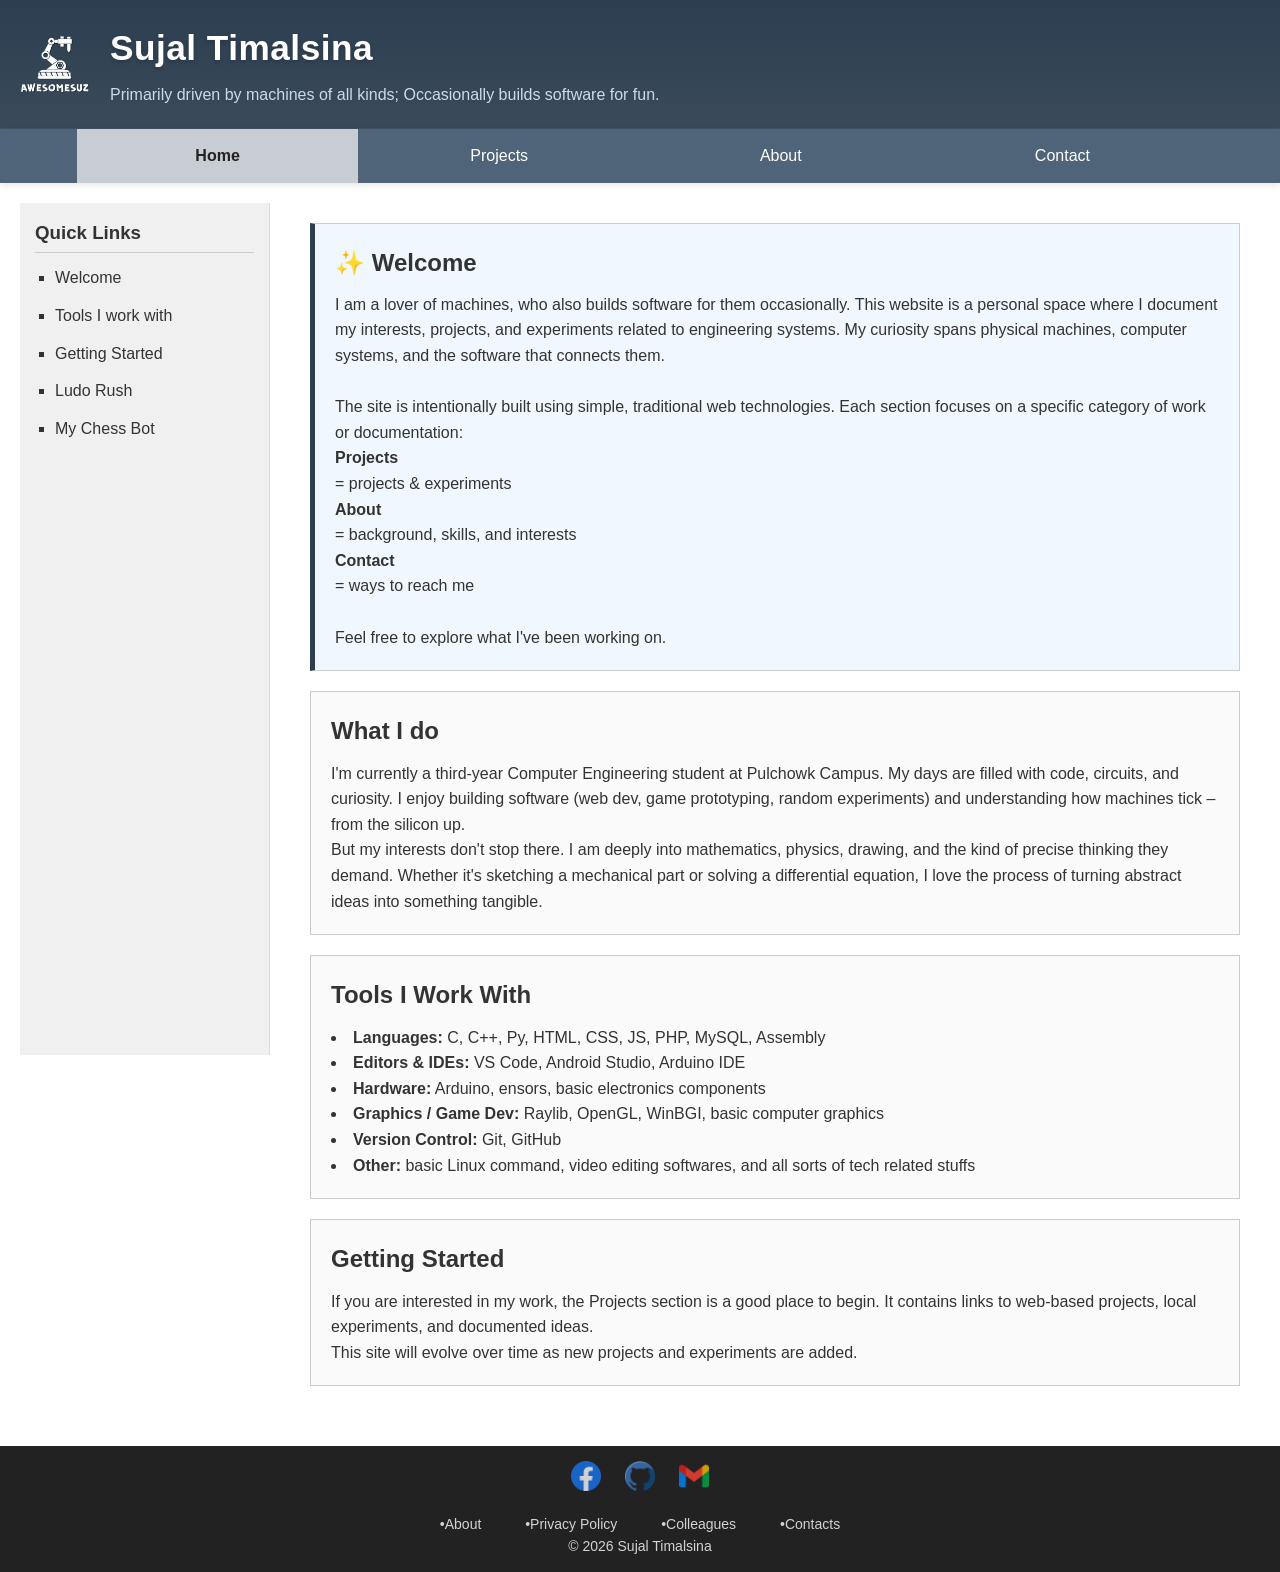
==== index.html @ 32d23326 "Initial upload of website files This commit uploads general website structure without individual pro" ====
<!DOCTYPE html>
<html lang="en">
<head>
    <meta charset="UTF-8">
    <title>Sujal Timalsina | Home</title>
    <meta name="viewport" content="width=device-width, initial-scale=1.0">
    <link rel="stylesheet" href="css/style.css">
    <link rel="icon" href="images/favicon.png" type="image/png">
</head>
<body>
<div class="container">

    <header class="site-header">
        <img src="images/logo.png" alt="Logo" class="site-logo">
        <div class="site-title">
            <h1>Sujal Timalsina</h1>
            <p>
                Primarily driven by machines of all kinds; Occasionally builds software for fun.
            </p>
        </div>
    </header>

    <nav id="full-nav">
        <ul>
            <li><a href="index.html" class="active">Home</a></li>
            <li><a href="projects.html">Projects</a></li>
            <li><a href="about.html">About</a></li>
            <li><a href="contact.html">Contact</a></li>
        </ul>
        <button class="nav-toggle" aria-label="Toggle navigation">☰</button>
    </nav>

    <!-- This is the collapsed nav that replaces the full nav -->
    <nav id="collapsed-nav" style="display: none;">
        <div class="collapsed-nav-content">
            <a href="index.html" class="active">Home</a>
        </div>
        <button class="nav-toggle" aria-label="Toggle navigation">☰</button>
    </nav>

    <div class="main">
        <aside>
            <h3>Quick Links</h3>
            <ul>
                <li><a href="#welcome">Welcome</a></li>
                <li><a href="#tools">Tools I work with</a></li>
                <li><a href="#getting-started">Getting Started</a></li>
                <li><a href="projects.html#ludo">Ludo Rush</a></li>
                <li><a href="projects.html#chess-bot">My Chess Bot</a></li>
            </ul>
        </aside>

        <section class="content">

            <div class="box overview-box" id="welcome">
                <h2>✨ Welcome</h2>
                <p>
                    I am a lover of machines, who also builds software for them occasionally.
                    This website is a personal space where I document my interests,
                    projects, and experiments related to engineering systems.
                    My curiosity spans physical machines, computer systems, and
                    the software that connects them.
                </p>
                <br>
                <p>
                    The site is intentionally built using simple, traditional web technologies.
                    Each section focuses on a specific category of work or documentation:
                </p>
                <p class="site-nav-item">
                    <strong>Projects</strong><br>
                    <span class="site-nav-desc">= projects & experiments</span>
                </p>
                <p class="site-nav-item">
                    <strong>About</strong><br>
                    <span class="site-nav-desc">= background, skills, and interests</span>
                </p>
                <p class="site-nav-item">
                    <strong>Contact</strong><br>
                    <span class="site-nav-desc">= ways to reach me</span>
                </p>
                <br>
                <p>
                    Feel free to explore what I've been working on.
                </p>
            </div>

            <div class="box">
                <h2>What I do</h2>
                <p>
                    I'm currently a third-year Computer Engineering student at Pulchowk Campus. 
                    My days are filled with code, circuits, and curiosity. I enjoy building software 
                    (web dev, game prototyping, random experiments) and understanding how machines tick – 
                    from the silicon up.
                </p>
                <p>
                    But my interests don't stop there. I am deeply into mathematics, physics,
                    drawing, and the kind of precise thinking they demand. 
                    Whether it's sketching a mechanical part or solving a differential equation, 
                    I love the process of turning abstract ideas into something tangible.
                </p>
            </div>

            <div class="box" id="tools">
                <h2>Tools I Work With</h2>
                <ul>
                    <li><strong>Languages:</strong> C, C++, Py, HTML, CSS, JS, PHP, MySQL, Assembly</li>
                    <li><strong>Editors & IDEs:</strong> VS Code, Android Studio, Arduino IDE</li>
                    <li><strong>Hardware:</strong> Arduino, ensors, basic electronics components</li>
                    <li><strong>Graphics / Game Dev:</strong> Raylib, OpenGL, WinBGI, basic computer graphics</li>
                    <li><strong>Version Control:</strong> Git, GitHub</li>
                    <li><strong>Other:</strong> basic Linux command, video editing softwares, and all sorts of tech related stuffs</li>
                </ul>
            </div>

            <div class="box" id="getting-started">
                <h2>Getting Started</h2>
                <p>
                    If you are interested in my work, the Projects section is a good
                    place to begin. It contains links to web-based projects, local
                    experiments, and documented ideas.
                </p>
                <p>
                    This site will evolve over time as new projects and experiments
                    are added.
                </p>
            </div>

        </section>
    </div>

    <footer>
        <div class="social-icons">
            <a href="https://facebook.com/tmcna.sujal" target="_blank">
                <img src="images/facebook.png" alt="Facebook">
            </a>
            <a href="https://github.com/awesomesuz" target="_blank">
                <img src="images/github.png" alt="GitHub">
            </a>
            <a href="mailto:sujaltmcna@gmail.com">
                <img src="images/gmail.png" alt="Gmail">
            </a>
        </div>

        <div class="footer-links">
            <a href="about.html">•About</a>
            <a href="privacy.html">•Privacy Policy</a>
            <a href="colleagues.html">•Colleagues</a>
            <a href="contacts.html">•Contacts</a>
        </div>

        <div class="copyright">
            © 2026 Sujal Timalsina
        </div>
    </footer>

</div>

<script src="js/main.js"></script>
</body>
</html>
---- css/style.css ----
/* ===== RESET ===== */
* {
    margin: 0;
    padding: 0;
    box-sizing: border-box;
}

body {
    font-family: Arial, Helvetica, sans-serif;
    background-color: #f4f4f4;
    color: #333;
    line-height: 1.6;
}

/* ===== GLOBAL SMOOTH SCROLLING ===== */
html {
    scroll-behavior: smooth;
}

.box[id] {
    scroll-margin-top: 70px;
}

/* ===== CONTAINER ===== */
.container {
    width: 100%;
    background: #ffffff;
    min-height: 100vh;
}

/* ===== HEADER ===== */
header {
    background: linear-gradient(180deg, #2c3e50, #3a4a5a);
    color: #fff;
    padding: 20px;
    box-shadow: 0 4px 12px rgba(0, 0, 0, 0.1);
    border-bottom: 1px solid rgba(255, 255, 255, 0.1);
}

.site-header {
    display: flex;
    align-items: center;
    gap: 20px;
}

.site-logo {
    width: 70px;
    height: auto;
    object-fit: contain;
}

.site-title h1 {
    color: #ffffff;
    font-size: 2.2rem;
    font-weight: 600;
    margin: 0;
    letter-spacing: 0.5px;
    text-shadow: 0 2px 4px rgba(0, 0, 0, 0.2);
}

header p {
    font-size: 1rem;
    color: #ccdbe9;
    margin-top: 6px;
    font-weight: 300;
}

/* ===== NAV ===== */
nav {
    background: #4f6379;
    position: sticky;
    top: 0;
    z-index: 10;
    box-shadow: 0 2px 8px rgba(0, 0, 0, 0.1);
}

#full-nav ul {
    list-style: none;
    display: grid;
    grid-template-columns: repeat(4, 1fr);
    padding: 0 max(20px, min(100px, 6vw));
}

#full-nav ul li a {
    display: block;
    padding: 14px 20px;
    color: #ffffff;
    text-decoration: none;
    text-align: center;
    font-weight: 500;
    transition: background 0.2s, color 0.2s;
}

#full-nav ul li a.active {
    background: #c8cdd3;
    color: #222;
    font-weight: bold;
}

#full-nav ul li a:hover:not(.active) {
    background: #5f738b;
    color: #fff;
}

.nav-toggle {
    position: absolute;
    top: 0;
    right: 25px;
    height: 50px;
    width: 50px;
    background: #5f738b;
    color: white;
    border: none;
    font-size: 20px;
    cursor: pointer;
    z-index: 11;
    transition: background 0.2s;
}

.nav-toggle:hover {
    background: #6f839b;
}

/* ===== ASIDE ===== */
aside {
    width: 250px;
    padding: 15px;
    background: #f0f0f0;
    border-right: 1px solid #ddd;
    position: sticky;
    top: 64px;
    height: calc(100vh - 48px);
}

aside h3 {
    margin-bottom: 10px;
    border-bottom: 1px solid #ccc;
    padding-bottom: 5px;
}

aside ul {
    list-style: square;
    margin-left: 20px;
}

aside ul li {
    margin-bottom: 8px;
}

aside ul li a {
    color: inherit;
    text-decoration: none;
    display: block;
    padding: 2px 0;
}

aside ul li a:hover {
    background-color: #e0e0e0;
}

/* ===== MAIN CONTENT ===== */
.main {
    display: flex;
    align-items: flex-start;
    gap: 20px;
    padding: 20px;
}

section.content {
    flex: 1;
    padding: 20px;
}

section.content h2 {
    margin-bottom: 10px;
}

/* ===== BOXES ===== */
.box {
    border: 1px solid #ccc;
    padding: 20px;
    margin-bottom: 20px;
    background: #fafafa;
    overflow: auto;
}

.box ul {
    list-style-position: inside;
}

.box video {
    max-width: 100%;
    height: auto;
    display: block;
}


/* ===== SKILLS ICONS ===== */
.skills-container {
    display: flex;
    flex-wrap: wrap;
    gap: 25px;
    margin-top: 20px;
}

.skill {
    display: flex;
    flex-direction: column;
    align-items: center;
    width: 80px;
}

.skill img {
    width: 50px;
    height: 50px;
    object-fit: contain;
    transition: transform 0.3s ease;
}

.skill img:hover {
    transform: scale(1.15);
}

.skill span {
    margin-top: 8px;
    font-size: 14px;
}

/* ===== SPECIAL BOX STYLES ===== */
.overview-box {
    background: #f0f7ff;
    border-left: 5px solid #2c3e50;
}

.current-box {
    background: #fff9e6;
    border: 1px solid #f1c40f;
}

.more-content {
    display: none;
    margin-top: 10px;
}

.read-more-btn {
    display: inline-block;
    margin: 8px 0;
    cursor: pointer;
    color: #2c3e50;
    text-decoration: underline;
}

/* ===== ABOUT IMAGE BOX ===== */
.about-image-box {
    float: right;
    width: 250px;
    padding: 8px;
    margin-left: 25px;
    margin-bottom: 15px;
    border: 1px solid #ccc;
    border-radius: 8px;
    background: #fff;
    box-shadow: 0 4px 10px rgba(0,0,0,0.1);
    text-align: center;
}

.about-image-box img {
    width: 100%;
    height: auto;
    border-radius: 6px;
    display: block;
}

/* ===== SECTION DIVIDER ===== */
.section-divider {
    border: 0;
    height: 4px;
    background: linear-gradient(to right, transparent, #888, transparent);
    margin: 40px 0;
}

/* ===== FOOTER ===== */
footer {
    background: #222;
    color: #ccc;
    text-align: center;
    padding: 15px;
    font-size: 14px;
}

/* Social icons container */
footer .social-icons {
    margin-bottom: 15px;
    opacity: 0.8;
}

footer .social-icons a {
    display: inline-block;
    margin: 0 10px;
    transition: opacity 0.2s;
}

footer .social-icons a:hover {
    opacity: 0.8;
}

footer .social-icons img {
    width: 30px;
    height: auto;
    display: block;
}

/* Footer links (About, Privacy, etc.) */
footer .footer-links {
    margin-top: 15px;
    margin-bottom: 0px;
}

footer .footer-links a {
    color: lightgray;
    text-decoration: none;
    margin: 0 20px;
    transition: color 0.2s;
}

footer .footer-links a:hover {
    color: white;
    text-decoration: underline;
}

/* Copyright line */
footer .copyright {
    margin-top: 0;
    color: lightgray;
}

/* ===== MOBILE ===== */
@media (max-width: 768px) {
    .main {
        flex-direction: column;
    }

    aside {
        display: none;
    }

    #full-nav ul {
        grid-template-columns: 1fr;
        padding: 0 25px;
    }

    #full-nav .nav-toggle {
        display: none;
    }

    #collapsed-nav .nav-toggle {
        display: block;
    }

    #collapsed-nav {
        background: #444;
        position: sticky;
        top: 0;
        z-index: 10;
        display: none;
    }

    #collapsed-nav .collapsed-nav-content {
        padding: 0 25px;
    }

    #collapsed-nav a {
        display: block;
        padding: 12px 20px;
        color: #222;
        text-decoration: none;
        background: #c8cdd3;
        font-weight: bold;
        text-align: center;
        width: 100%;
        box-sizing: border-box;
    }
}
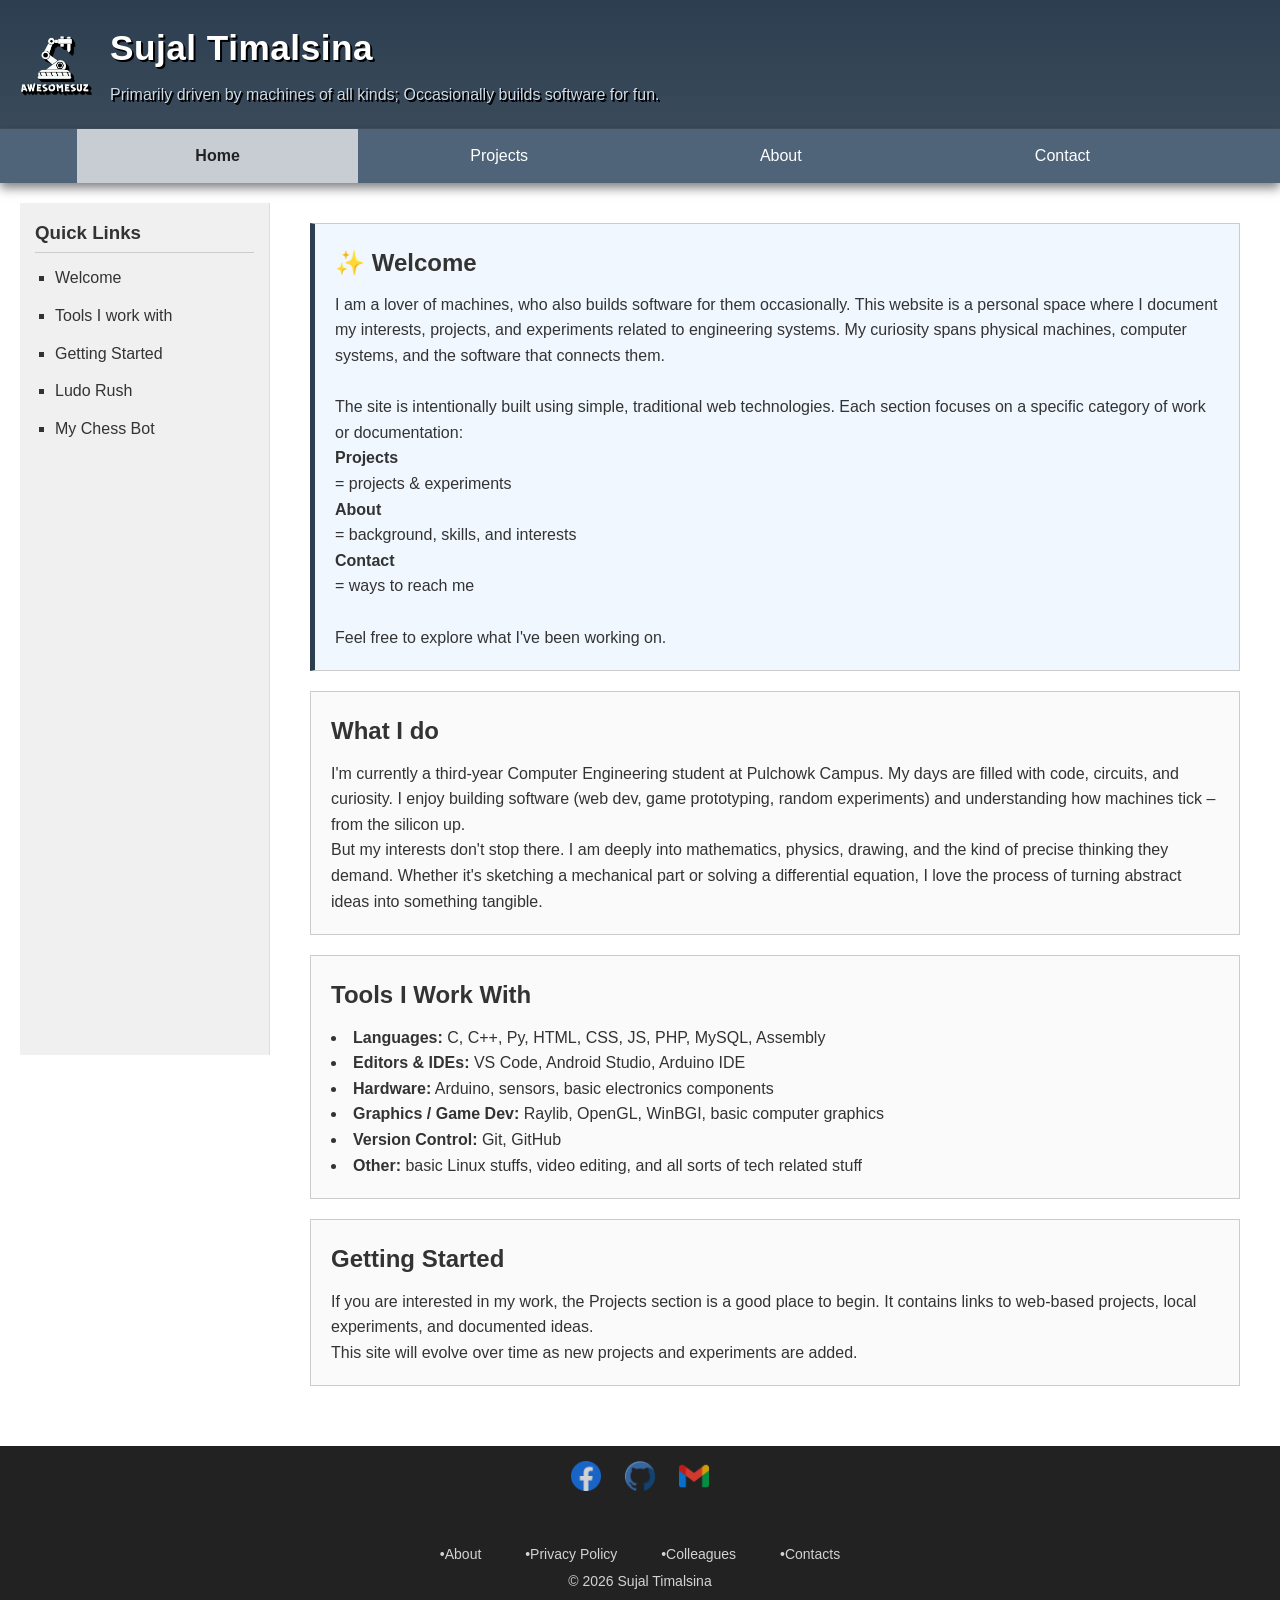
==== commit 341accd7: "Redesigned the nav for mobile view The previous mobile navigation was not user‑friendly. So, desktop" ====
--- a/index.html
+++ b/index.html
@@ -2,8 +2,8 @@
 <html lang="en">
 <head>
     <meta charset="UTF-8">
+    <meta name="viewport" content="width=device-width, initial-scale=1.0">
     <title>Sujal Timalsina | Home</title>
-    <meta name="viewport" content="width=device-width, initial-scale=1.0">
     <link rel="stylesheet" href="css/style.css">
     <link rel="icon" href="images/favicon.png" type="image/png">
 </head>
@@ -20,6 +20,7 @@
         </div>
     </header>
 
+    <!-- Full navigation – visible on desktop -->
     <nav id="full-nav">
         <ul>
             <li><a href="index.html" class="active">Home</a></li>
@@ -27,16 +28,19 @@
             <li><a href="about.html">About</a></li>
             <li><a href="contact.html">Contact</a></li>
         </ul>
-        <button class="nav-toggle" aria-label="Toggle navigation">☰</button>
     </nav>
 
-    <!-- This is the collapsed nav that replaces the full nav -->
-    <nav id="collapsed-nav" style="display: none;">
-        <div class="collapsed-nav-content">
-            <a href="index.html" class="active">Home</a>
-        </div>
-        <button class="nav-toggle" aria-label="Toggle navigation">☰</button>
+    <nav id="collapsed-nav">
+        <span class="current-page">Home</span>
+        <button class="nav-toggle" aria-label="Toggle navigation">☰</button>       
     </nav>
+
+    <!-- Implemented this as a separate part -->
+    <div id="mobile-drawer">
+            <a href="projects.html">Projects</a>
+            <a href="about.html">About</a>
+            <a href="contact.html">Contact</a>
+    </div>
 
     <div class="main">
         <aside>
@@ -51,7 +55,6 @@
         </aside>
 
         <section class="content">
-
             <div class="box overview-box" id="welcome">
                 <h2>✨ Welcome</h2>
                 <p>
@@ -105,10 +108,10 @@
                 <ul>
                     <li><strong>Languages:</strong> C, C++, Py, HTML, CSS, JS, PHP, MySQL, Assembly</li>
                     <li><strong>Editors & IDEs:</strong> VS Code, Android Studio, Arduino IDE</li>
-                    <li><strong>Hardware:</strong> Arduino, ensors, basic electronics components</li>
+                    <li><strong>Hardware:</strong> Arduino, sensors, basic electronics components</li>
                     <li><strong>Graphics / Game Dev:</strong> Raylib, OpenGL, WinBGI, basic computer graphics</li>
                     <li><strong>Version Control:</strong> Git, GitHub</li>
-                    <li><strong>Other:</strong> basic Linux command, video editing softwares, and all sorts of tech related stuffs</li>
+                    <li><strong>Other:</strong> basic Linux stuffs, video editing, and all sorts of tech related stuff</li>
                 </ul>
             </div>
 
@@ -145,7 +148,7 @@
             <a href="about.html">•About</a>
             <a href="privacy.html">•Privacy Policy</a>
             <a href="colleagues.html">•Colleagues</a>
-            <a href="contacts.html">•Contacts</a>
+            <a href="contact.html">•Contacts</a>
         </div>
 
         <div class="copyright">
--- a/css/style.css
+++ b/css/style.css
@@ -35,6 +35,7 @@
     padding: 20px;
     box-shadow: 0 4px 12px rgba(0, 0, 0, 0.1);
     border-bottom: 1px solid rgba(255, 255, 255, 0.1);
+    z-index: 15;
 }
 
 .site-header {
@@ -47,6 +48,8 @@
     width: 70px;
     height: auto;
     object-fit: contain;
+    filter: drop-shadow(1px 1px 0 #000)
+            drop-shadow(2px 2px 0 #000);
 }
 
 .site-title h1 {
@@ -55,7 +58,9 @@
     font-weight: 600;
     margin: 0;
     letter-spacing: 0.5px;
-    text-shadow: 0 2px 4px rgba(0, 0, 0, 0.2);
+    text-shadow: 
+        1px 1px 0 #000,
+        2px 2px 0 #000;
 }
 
 header p {
@@ -63,6 +68,9 @@
     color: #ccdbe9;
     margin-top: 6px;
     font-weight: 300;
+    text-shadow: 
+        1px 1px 0 #000,
+        2px 2px 0 #000;
 }
 
 /* ===== NAV ===== */
@@ -71,7 +79,11 @@
     position: sticky;
     top: 0;
     z-index: 10;
-    box-shadow: 0 2px 8px rgba(0, 0, 0, 0.1);
+    box-shadow: 0 5px 10px rgba(0, 0, 0, 0.5);
+}
+
+nav.no-shadow {
+    box-shadow: none !important;
 }
 
 #full-nav ul {
@@ -102,23 +114,12 @@
     color: #fff;
 }
 
-.nav-toggle {
-    position: absolute;
-    top: 0;
-    right: 25px;
-    height: 50px;
-    width: 50px;
-    background: #5f738b;
-    color: white;
-    border: none;
-    font-size: 20px;
-    cursor: pointer;
-    z-index: 11;
-    transition: background 0.2s;
-}
-
-.nav-toggle:hover {
-    background: #6f839b;
+#collapsed-nav {
+    display: none;
+}
+
+#mobile-drawer {
+    display: none;
 }
 
 /* ===== ASIDE ===== */
@@ -247,7 +248,6 @@
     margin: 8px 0;
     cursor: pointer;
     color: #2c3e50;
-    text-decoration: underline;
 }
 
 /* ===== ABOUT IMAGE BOX ===== */
@@ -290,7 +290,7 @@
 
 /* Social icons container */
 footer .social-icons {
-    margin-bottom: 15px;
+    margin-bottom: 45px;
     opacity: 0.8;
 }
 
@@ -312,8 +312,8 @@
 
 /* Footer links (About, Privacy, etc.) */
 footer .footer-links {
-    margin-top: 15px;
-    margin-bottom: 0px;
+    margin-top: 25px;
+    margin-bottom: 5px;
 }
 
 footer .footer-links a {
@@ -334,50 +334,161 @@
     color: lightgray;
 }
 
-/* ===== MOBILE ===== */
+.aside-disabled {
+    pointer-events: none;
+}
+
 @media (max-width: 768px) {
+    header {
+        border-bottom: 3px solid #4f6379;
+    }
+
+    #full-nav {
+        display: none;
+    }
+
+    #collapsed-nav {
+        display: grid;
+        grid-template-columns: 1fr;
+        background: #4f6379;
+        padding: 0 max(20px, min(100px, 6vw));
+    }
+    #collapsed-nav .current-page {
+        display: block;
+        padding: 14px 20px;
+        text-align: center;
+        background: #c8cdd3;
+        color: #222;
+        font-weight: bold;
+        border: 2px solid #2c3e50;
+        border-radius: 4px;
+    }
+
+    #collapsed-nav .nav-toggle {
+        position: absolute;
+        top: 1px;
+        right: calc(max(20px, min(100px, 6vw)) + 1px);
+        height: 55px;
+        width: 55px;
+        background: #466d9e;
+        color: white;
+        border: none;
+        border-radius: 2px;
+        font-size: 20px;
+        cursor: pointer;
+        z-index: 11;
+        box-shadow: 0 2px 4px rgba(0,0,0,0.2), inset 0 1px 0 rgba(255,255,255,0.3);
+    }
+
+    #mobile-drawer {
+        display: none;
+        position: sticky;
+        top: 58px;
+        z-index: 1000;
+        background: transparent;
+        padding: 2px max(20px, min(100px, 6vw));
+        margin: 0;
+        overflow: hidden;
+        max-height: 0;
+        transition: max-height 0.5s ease-out;
+        grid-template-columns: 1fr;
+        gap: 2px;
+    }
+
+    #mobile-drawer a {
+        display: block;
+        padding: 14px 20px;
+        text-align: center;
+        background: #c8cdd3;
+        color: #222;
+        font-weight: bold;
+        border: 2px solid #2c3e50;
+        border-radius: 4px;
+        text-decoration: none;
+    }
+
+    aside {
+        display: block;
+        position: static;
+        width: calc(100% - 36px);
+        margin: -5px 20px -25px 20px;
+        background: #f0f0f0;
+        border-right: none;
+        border-bottom: 1px solid #ddd;
+        height: auto;
+    }
+
+    aside h3 {
+        text-align: center;
+    }
+
+    aside ul {
+        padding-left: 7px;
+    }
+
     .main {
         flex-direction: column;
     }
 
+    /* Single box‑blur rule */
+    .box-blur {
+        filter: blur(4px);
+        transition: filter 0.3s ease;
+    }
+
+    footer .footer-links a {
+        margin: 0 10px;
+    }
+}
+
+@media (max-width: 480px) {
     aside {
-        display: none;
-    }
-
-    #full-nav ul {
-        grid-template-columns: 1fr;
-        padding: 0 25px;
-    }
-
-    #full-nav .nav-toggle {
-        display: none;
-    }
-
-    #collapsed-nav .nav-toggle {
         display: block;
-    }
-
-    #collapsed-nav {
-        background: #444;
-        position: sticky;
-        top: 0;
-        z-index: 10;
-        display: none;
-    }
-
-    #collapsed-nav .collapsed-nav-content {
-        padding: 0 25px;
-    }
-
-    #collapsed-nav a {
-        display: block;
-        padding: 12px 20px;
-        color: #222;
-        text-decoration: none;
-        background: #c8cdd3;
-        font-weight: bold;
-        text-align: center;
-        width: 100%;
-        box-sizing: border-box;
+        position: static;
+        width: calc(100% - 40px);
+        margin: 10px 20px -30px 20px;
+        background: #f0f0f0;
+        border-right: none;
+        border-bottom: 1px solid #ddd;
+        height: auto;
+    }
+
+    .main {
+        padding: 2px;
+    }
+}
+
+@media (max-width: 426px) {
+    .site-header {
+        display: grid;
+        grid-template-areas:
+            "title title"
+            "logo text";
+        grid-template-columns: auto 1fr;
+        gap: 10px;
+        align-items: center;
+    }
+
+    .site-logo {
+        grid-area: logo;
+        margin-top: -100px;
+        justify-self: start;
+    }
+
+    .site-title {
+        grid-area: title;
+        text-align: left;
+    }
+
+    header p {
+        grid-area: text;
+        margin-top: 0;
+        text-align: left;
+        padding-left: 80px;
+        padding-top: 10px;
+    }
+
+    footer .footer-links a {
+        margin: 0 5px;
     }
 }
